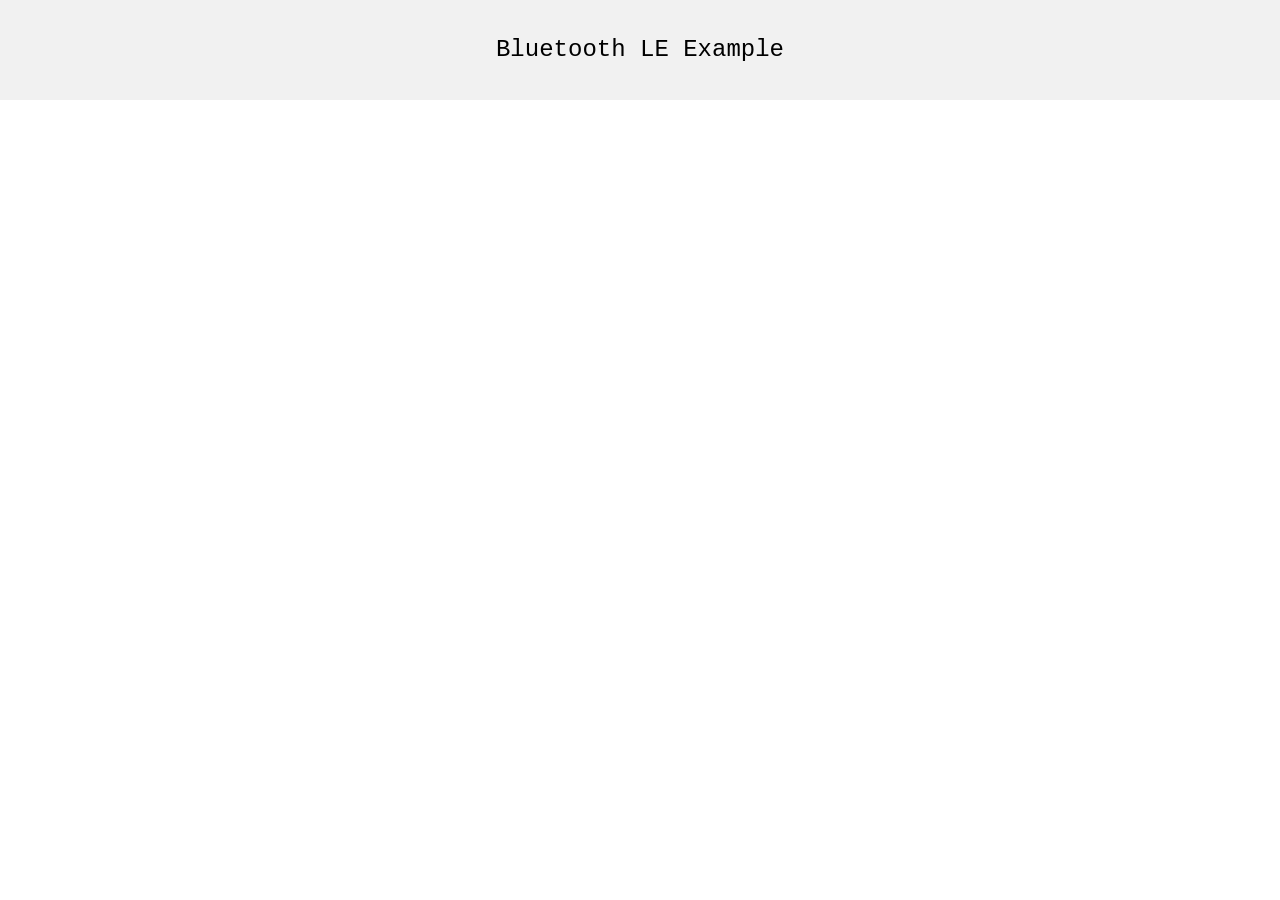
==== example/index.html @ 03fb67bd "init" ====
<!DOCTYPE html>
<html>
    <head>
        <meta charset="utf-8" />
        <meta name="format-detection" content="telephone=no" />
        <meta name="viewport" content="user-scalable=no, initial-scale=1, maximum-scale=1, minimum-scale=1, target-densitydpi=device-dpi" />
        <link rel="stylesheet" type="text/css" href="css/index.css" />
        <title>Bluetooth LE Example</title>
    </head>
    <body>
        <div id="container">
            <div id="title">Bluetooth LE Example</div>
            <div id="status"></div>
        </div>
        <script type="text/javascript" src="cordova.js"></script>
        <script type="text/javascript" src="js/index.js"></script>
        <script type="text/javascript">
            app.initialize();
        </script>
    </body>
</html>
---- example/css/index.css ----
/*
 * Licensed to the Apache Software Foundation (ASF) under one
 * or more contributor license agreements.  See the NOTICE file
 * distributed with this work for additional information
 * regarding copyright ownership.  The ASF licenses this file
 * to you under the Apache License, Version 2.0 (the
 * "License"); you may not use this file except in compliance
 * with the License.  You may obtain a copy of the License at
 *
 * http://www.apache.org/licenses/LICENSE-2.0
 *
 * Unless required by applicable law or agreed to in writing,
 * software distributed under the License is distributed on an
 * "AS IS" BASIS, WITHOUT WARRANTIES OR CONDITIONS OF ANY
 * KIND, either express or implied.  See the License for the
 * specific language governing permissions and limitations
 * under the License.
 */
* {
    -webkit-tap-highlight-color: rgba(0,0,0,0); /* make transparent link selection, adjust last value opacity 0 to 1.0 */
}

html, body, div, span, applet, object, iframe,
h1, h2, h3, h4, h5, h6, p, blockquote, pre,
a, abbr, acronym, address, big, cite, code,
del, dfn, em, img, ins, kbd, q, s, samp,
small, strike, strong, sub, sup, tt, var,
b, u, i, center,
dl, dt, dd, ol, ul, li,
fieldset, form, label, legend,
table, caption, tbody, tfoot, thead, tr, th, td,
article, aside, canvas, details, embed,
figure, figcaption, footer, header, hgroup,
menu, nav, output, ruby, section, summary,
time, mark, audio, video {
    margin: 0;
    padding: 0;
    border: 0;
    font-size: 100%;
    font: inherit;
    vertical-align: baseline;
    font-family: "Courier New", Courier, monospace;;
}

#container {
    width: 100%;
    margin: 0 auto;
    text-align: center;
}

#title {
    background: #f1f1f1;
    width:100%;
    height: 100px;
    line-height: 100px;
    vertical-align: middle;
    font-size: 1.5em;
}

#status {
    height: 50px;
    line-height: 50px;
    vertical-align: middle;
    font-size: .83em;
}
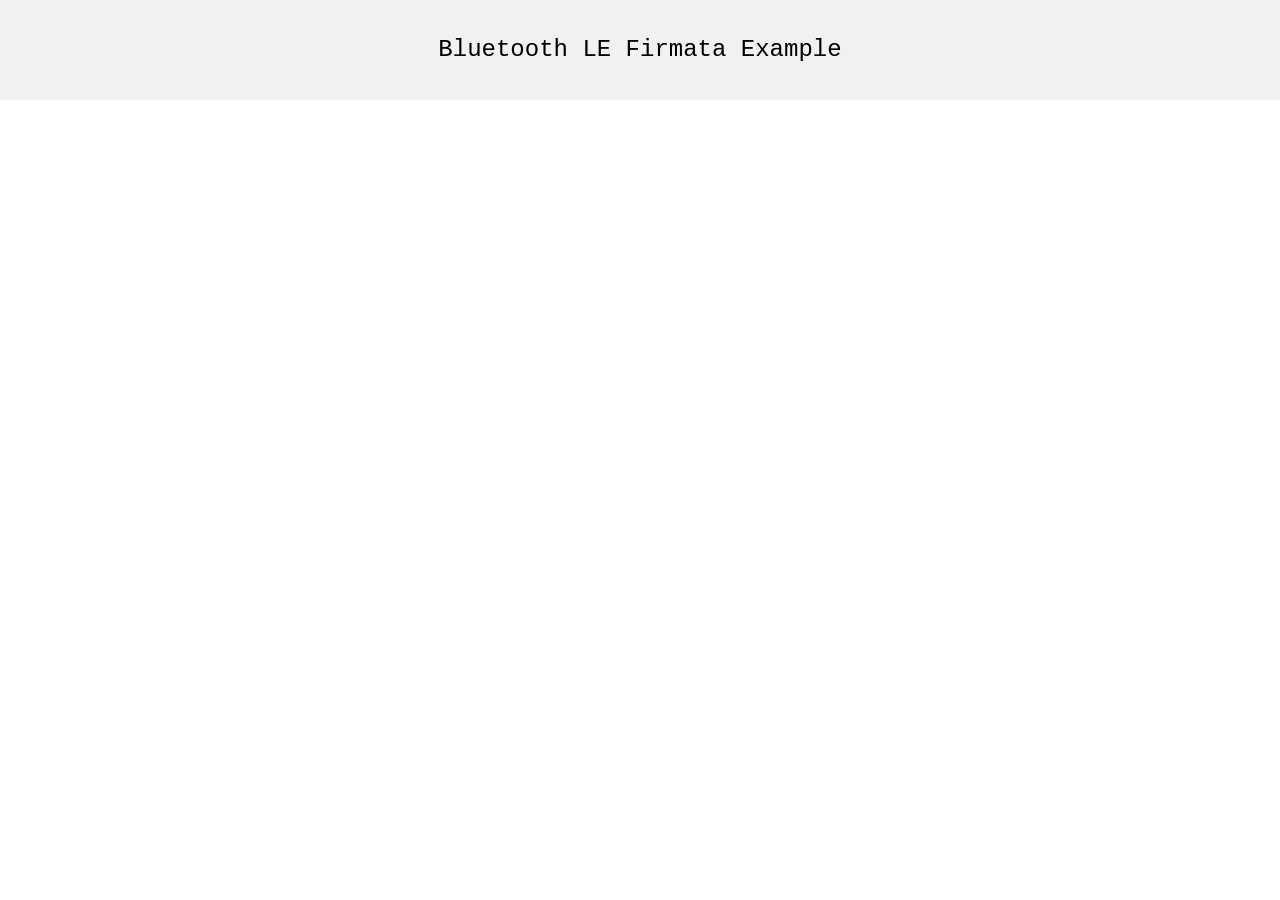
==== commit 913476c9: "scan added" ====
--- a/example/index.html
+++ b/example/index.html
@@ -5,11 +5,11 @@
         <meta name="format-detection" content="telephone=no" />
         <meta name="viewport" content="user-scalable=no, initial-scale=1, maximum-scale=1, minimum-scale=1, target-densitydpi=device-dpi" />
         <link rel="stylesheet" type="text/css" href="css/index.css" />
-        <title>Bluetooth LE Example</title>
+        <title>Bluetooth LE Firmata Example</title>
     </head>
     <body>
         <div id="container">
-            <div id="title">Bluetooth LE Example</div>
+            <div id="title">Bluetooth LE Firmata Example</div>
             <div id="status"></div>
         </div>
         <script type="text/javascript" src="cordova.js"></script>
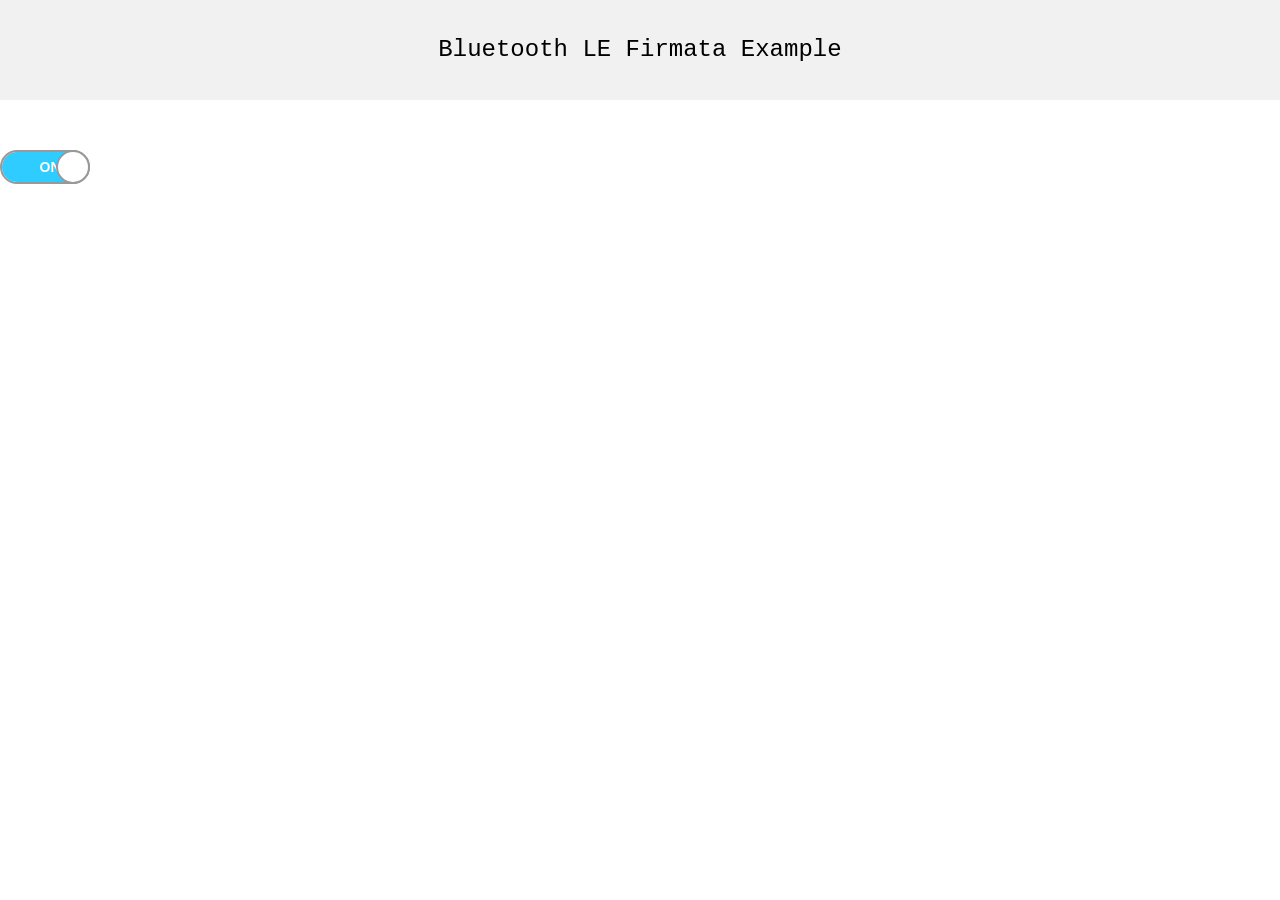
==== commit 47515525: "on/off switch added" ====
--- a/example/index.html
+++ b/example/index.html
@@ -11,6 +11,13 @@
         <div id="container">
             <div id="title">Bluetooth LE Firmata Example</div>
             <div id="status"></div>
+            <div class="onoffswitch">
+                <input type="checkbox" name="onoffswitch" class="onoffswitch-checkbox" id="myonoffswitch" checked>
+                    <label class="onoffswitch-label" for="myonoffswitch">
+                        <span class="onoffswitch-inner"></span>
+                        <span class="onoffswitch-switch"></span>
+                    </label>
+            </div>
         </div>
         <script type="text/javascript" src="cordova.js"></script>
         <script type="text/javascript" src="js/index.js"></script>
--- a/example/css/index.css
+++ b/example/css/index.css
@@ -62,4 +62,60 @@
     line-height: 50px;
     vertical-align: middle;
     font-size: .83em;
+}
+
+.onoffswitch {
+    position: relative; width: 90px;
+    -webkit-user-select:none; -moz-user-select:none; -ms-user-select: none;
+}
+
+.onoffswitch-checkbox {
+    display: none;
+}
+
+.onoffswitch-label {
+    display: block; overflow: hidden; cursor: pointer;
+    border: 2px solid #999999; border-radius: 20px;
+}
+
+.onoffswitch-inner {
+    display: block; width: 200%; margin-left: -100%;
+    -moz-transition: margin 0.3s ease-in 0s; -webkit-transition: margin 0.3s ease-in 0s;
+    -o-transition: margin 0.3s ease-in 0s; transition: margin 0.3s ease-in 0s;
+}
+
+.onoffswitch-inner:before, .onoffswitch-inner:after {
+    display: block; float: left; width: 50%; height: 30px; padding: 0; line-height: 30px;
+    font-size: 14px; color: white; font-family: Trebuchet, Arial, sans-serif; font-weight: bold;
+    -moz-box-sizing: border-box; -webkit-box-sizing: border-box; box-sizing: border-box;
+}
+
+.onoffswitch-inner:before {
+    content: "ON";
+    padding-left: 10px;
+    background-color: #2FCCFF; color: #FFFFFF;
+}
+
+.onoffswitch-inner:after {
+    content: "OFF";
+    padding-right: 10px;
+    background-color: #EEEEEE; color: #999999;
+    text-align: right;
+}
+
+.onoffswitch-switch {
+    display: block; width: 30px; margin: 0px;
+    background: #FFFFFF;
+    border: 2px solid #999999; border-radius: 20px;
+    position: absolute; top: 0; bottom: 0; right: 56px;
+    -moz-transition: all 0.3s ease-in 0s; -webkit-transition: all 0.3s ease-in 0s;
+    -o-transition: all 0.3s ease-in 0s; transition: all 0.3s ease-in 0s; 
+}
+
+.onoffswitch-checkbox:checked + .onoffswitch-label .onoffswitch-inner {
+    margin-left: 0;
+}
+
+.onoffswitch-checkbox:checked + .onoffswitch-label .onoffswitch-switch {
+    right: 0px; 
 }
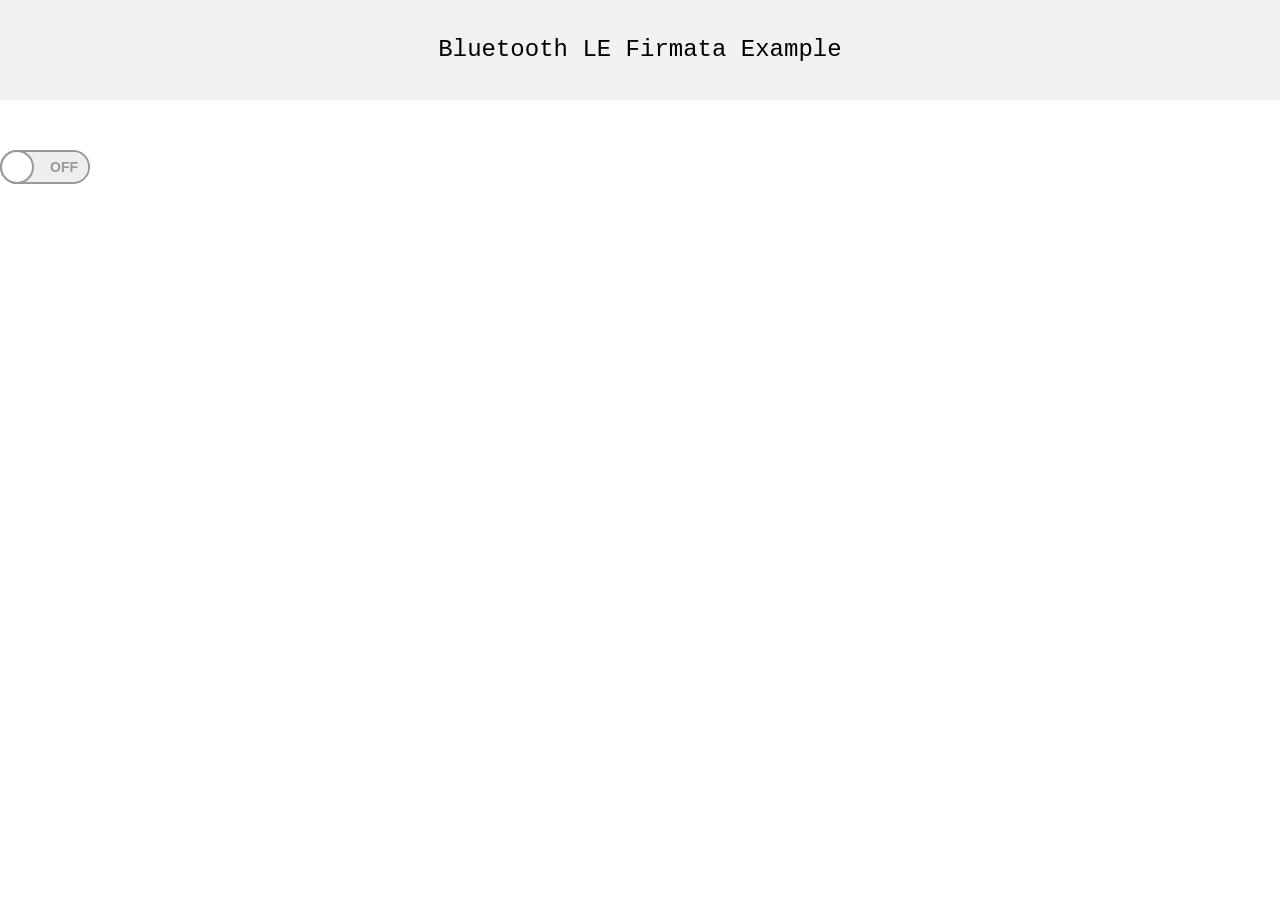
==== commit cb91331f: "LED off by default" ====
--- a/example/index.html
+++ b/example/index.html
@@ -6,23 +6,24 @@
         <meta name="viewport" content="user-scalable=no, initial-scale=1, maximum-scale=1, minimum-scale=1, target-densitydpi=device-dpi" />
         <link rel="stylesheet" type="text/css" href="css/index.css" />
         <title>Bluetooth LE Firmata Example</title>
+        <script src="js/jquery-1.9.1.min.js"></script>
     </head>
     <body>
         <div id="container">
             <div id="title">Bluetooth LE Firmata Example</div>
             <div id="status"></div>
             <div class="onoffswitch">
-                <input type="checkbox" name="onoffswitch" class="onoffswitch-checkbox" id="myonoffswitch" checked>
+                <input type="checkbox" name="onoffswitch" class="onoffswitch-checkbox" id="myonoffswitch">
                     <label class="onoffswitch-label" for="myonoffswitch">
                         <span class="onoffswitch-inner"></span>
                         <span class="onoffswitch-switch"></span>
                     </label>
-            </div>
+                    </div>
         </div>
         <script type="text/javascript" src="cordova.js"></script>
         <script type="text/javascript" src="js/index.js"></script>
         <script type="text/javascript">
             app.initialize();
-        </script>
+            </script>
     </body>
 </html>
--- a/example/css/index.css
+++ b/example/css/index.css
@@ -109,7 +109,7 @@
     border: 2px solid #999999; border-radius: 20px;
     position: absolute; top: 0; bottom: 0; right: 56px;
     -moz-transition: all 0.3s ease-in 0s; -webkit-transition: all 0.3s ease-in 0s;
-    -o-transition: all 0.3s ease-in 0s; transition: all 0.3s ease-in 0s; 
+    -o-transition: all 0.3s ease-in 0s; transition: all 0.3s ease-in 0s;
 }
 
 .onoffswitch-checkbox:checked + .onoffswitch-label .onoffswitch-inner {
@@ -117,5 +117,5 @@
 }
 
 .onoffswitch-checkbox:checked + .onoffswitch-label .onoffswitch-switch {
-    right: 0px; 
+    right: 0px;
 }
